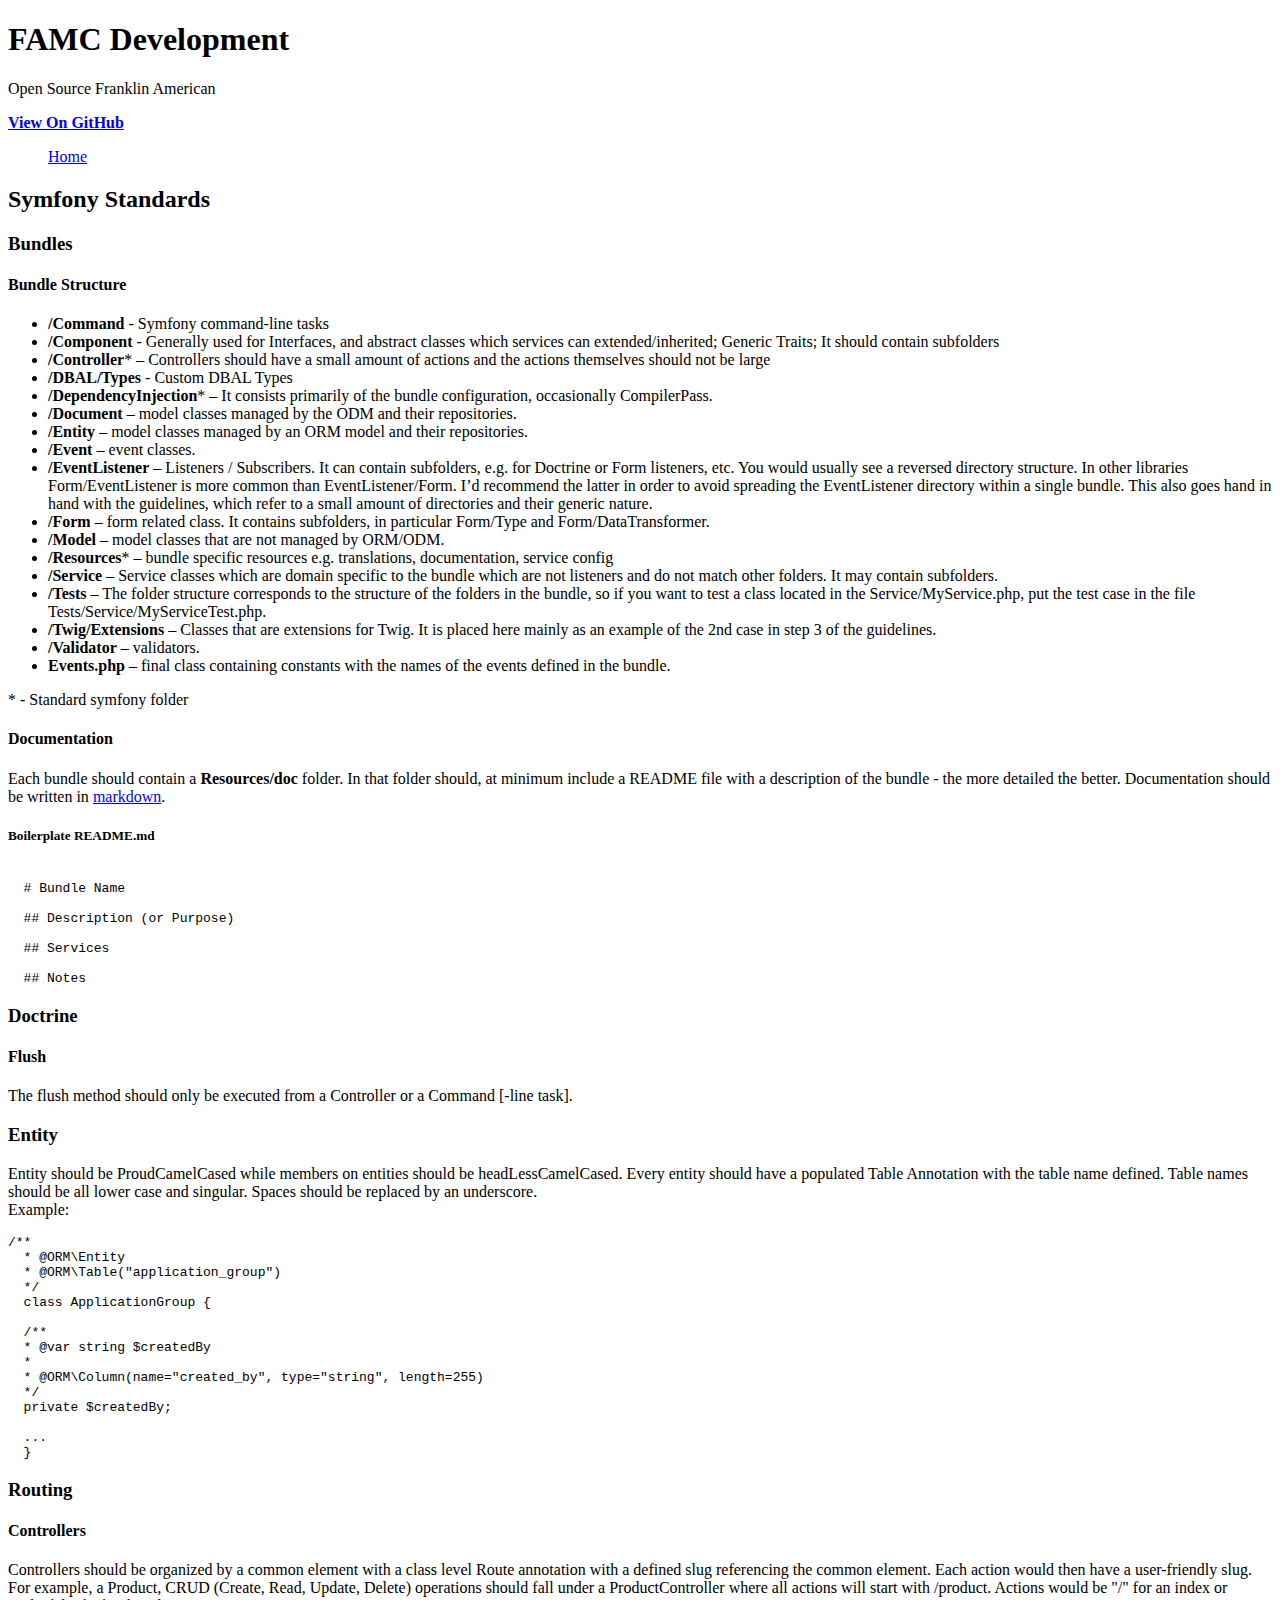
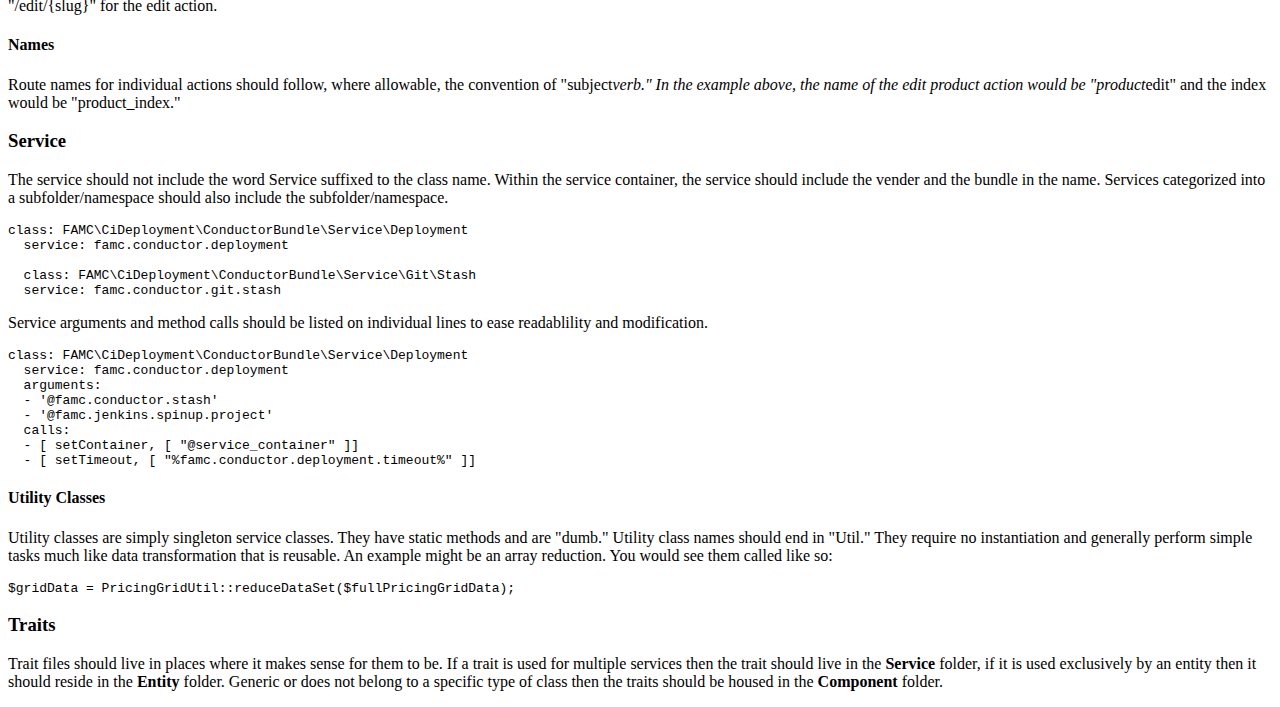
==== standards/symfony.html @ cc3e2c68 "updates bundle structure dialog" ====
<!DOCTYPE html>
<html>
  <head lang="en">
    <meta charset="utf-8">
    <meta http-equiv="X-UA-Compatible" content="chrome=1">
    <title>FAMC Development by FAMC-Development</title>
    <link rel="stylesheet" href="../stylesheets/styles.css">
    <link rel="stylesheet" href="../stylesheets/github-dark.css">
    <script src="https://ajax.googleapis.com/ajax/libs/jquery/1.7.1/jquery.min.js"></script>
    <script src="../javascripts/main.js"></script>
    <!--[if lt IE 9]>
      <script src="//html5shiv.googlecode.com/svn/trunk/html5.js"></script>
    <![endif]-->
    <meta name="viewport" content="width=device-width, initial-scale=1, user-scalable=no">

  </head>
  <body>

      <header>
        <h1>FAMC Development</h1>
        <p>Open Source Franklin American</p>
      </header>

      <div id="banner">
        <span id="logo"></span>

        <a href="https://github.com/FAMC-Development" class="button fork"><strong>View On GitHub</strong></a>
      </div><!-- end banner -->

    <div class="wrapper">
      <nav>
        <ul>
          <a href="/" aria-hidden="true"><span class="octicon octicon-link"></span>Home</a>
        </ul>
      </nav>
      <section>
        <h2><a id="symfony-standards" class="anchor" href="#symfony-standards" aria-hidden="true"><span class="octicon octicon-link"></span></a>Symfony Standards</h2>

        <h3>Bundles</h3>

        <h4>Bundle Structure</h4>

        <ul>
          <li><strong>/Command</strong> - Symfony command-line tasks<br></li>
          <li><strong>/Component</strong> - Generally used for Interfaces, and abstract classes which services can extended/inherited; Generic Traits; It should contain subfolders<br></li>
          <li><strong>/Controller</strong>* – Controllers should have a small amount of actions and the actions themselves should not be large<br></li>
          <li><strong>/DBAL/Types</strong> - Custom DBAL Types<br></li>
          <li><strong>/DependencyInjection</strong>* – It consists primarily of the bundle configuration, occasionally CompilerPass.<br></li>
          <li><strong>/Document</strong> – model classes managed by the ODM and their repositories.<br></li>
          <li><strong>/Entity</strong> – model classes managed by an ORM model and their repositories.<br></li>
          <li><strong>/Event</strong> – event classes.<br></li>
          <li><strong>/EventListener</strong> – Listeners / Subscribers. It can contain subfolders, e.g. for Doctrine or Form listeners, etc. You would usually see a reversed directory structure. In other libraries Form/EventListener is more common than EventListener/Form. I’d recommend the latter in order to avoid spreading the EventListener directory within a single bundle. This also goes hand in hand with the guidelines, which refer to a small amount of directories and their generic nature.<br></li>
          <li><strong>/Form</strong> – form related class. It contains subfolders, in particular Form/Type and Form/DataTransformer.<br></li>
          <li><strong>/Model</strong> – model classes that are not managed by ORM/ODM.<br></li>
          <li><strong>/Resources</strong>* – bundle specific resources e.g. translations, documentation, service config<br></li>
          <li><strong>/Service</strong> – Service classes which are domain specific to the bundle which are not listeners and do not match other folders. It may contain subfolders.<br></li>
          <li><strong>/Tests</strong> – The folder structure corresponds to the structure of the folders in the bundle, so if you want to test a class located in the Service/MyService.php, put the test case in the file Tests/Service/MyServiceTest.php.<br></li>
          <li><strong>/Twig/Extensions</strong> – Classes that are extensions for Twig. It is placed here mainly as an example of the 2nd case in step 3 of the guidelines.<br></li>
          <li><strong>/Validator</strong> – validators.<br></li>
          <li><strong>Events.php</strong> – final class containing constants with the names of the events defined in the bundle.<br></li>
        </ul>

        <p>* - Standard symfony folder </p>

        <h4>Documentation</h4>

        <p>Each bundle should contain a <strong>Resources/doc</strong> folder. In that folder should,
          at minimum include a README file with a description of the bundle - the more
          detailed the better.  Documentation should be written in
          <a href="http://daringfireball.net/projects/markdown/syntax">markdown</a>. </p>

        <h5>Boilerplate README.md</h5>

<pre><code>
  # Bundle Name

  ## Description (or Purpose)

  ## Services

  ## Notes
</code></pre>

        <h3>Doctrine</h3>

        <h4>Flush</h4>

        <p>The flush method should only be executed from a Controller or a Command [-line task].</p>

        <h3>Entity</h3>

        <p>Entity should be ProudCamelCased while members on entities should be
          headLessCamelCased. Every entity should have a populated Table Annotation with
          the table name defined. Table names should be all lower case and singular.
          Spaces should be replaced by an underscore.<br>
          Example: </p>

<pre><code>/**
  * @ORM\Entity
  * @ORM\Table(&quot;application_group&quot;)
  */
  class ApplicationGroup {

  /**
  * @var string $createdBy
  *
  * @ORM\Column(name=&quot;created_by&quot;, type=&quot;string&quot;, length=255)
  */
  private $createdBy;

  ...
  }
</code></pre>

        <h3>Routing</h3>

        <h4>Controllers</h4>

        <p>Controllers should be organized by a common element with a class level Route
          annotation with a defined slug referencing the common element. Each action
          would then have a user-friendly slug. For example, a Product, CRUD (Create,
          Read, Update, Delete) operations should fall under a ProductController where
          all actions will start with /product. Actions would be &quot;/&quot; for an index or
          &quot;/edit/{slug}&quot; for the edit action.</p>

        <h4>Names</h4>

        <p>Route names for individual actions should follow, where allowable, the
          convention of &quot;subject<em>verb.&quot; In the example above, the name of the edit
            product action would be &quot;product</em>edit&quot; and the index would be &quot;product_index.&quot;</p>

        <h3>Service</h3>

        <p>The service should not include the word Service suffixed to the class name.
          Within the service container, the service should include the vender and the
          bundle in the name. Services categorized into a subfolder/namespace should also
          include the subfolder/namespace.</p>

<pre><code>class: FAMC\CiDeployment\ConductorBundle\Service\Deployment
  service: famc.conductor.deployment

  class: FAMC\CiDeployment\ConductorBundle\Service\Git\Stash
  service: famc.conductor.git.stash
</code></pre>

        <p>Service arguments and method calls should be listed on individual lines to ease
          readablility and modification.</p>

<pre><code>class: FAMC\CiDeployment\ConductorBundle\Service\Deployment
  service: famc.conductor.deployment
  arguments:
  - &#39;@famc.conductor.stash&#39;
  - &#39;@famc.jenkins.spinup.project&#39;
  calls:
  - [ setContainer, [ &quot;@service_container&quot; ]]
  - [ setTimeout, [ &quot;%famc.conductor.deployment.timeout%&quot; ]]
</code></pre>

        <h4>Utility Classes</h4>

        <p>Utility classes are simply singleton service classes. They have static methods
          and are &quot;dumb.&quot; Utility class names should end in &quot;Util.&quot; They require no
          instantiation and generally perform simple tasks much like data transformation
          that is reusable. An example might be an array reduction. You would see them
          called like so:  </p>

<pre><code>$gridData = PricingGridUtil::reduceDataSet($fullPricingGridData);
</code></pre>

        <h3>Traits</h3>

        <p>Trait files should live in places where it makes sense for them to be. If a
          trait is used for multiple services then the trait should live in the
          <strong>Service</strong> folder, if it is used exclusively by an entity then it should reside
          in the <strong>Entity</strong> folder. Generic or does not belong to a specific type of class
          then the traits should be housed in the <strong>Component</strong> folder.</p>

      </section>
    </div>
</body>
</html>
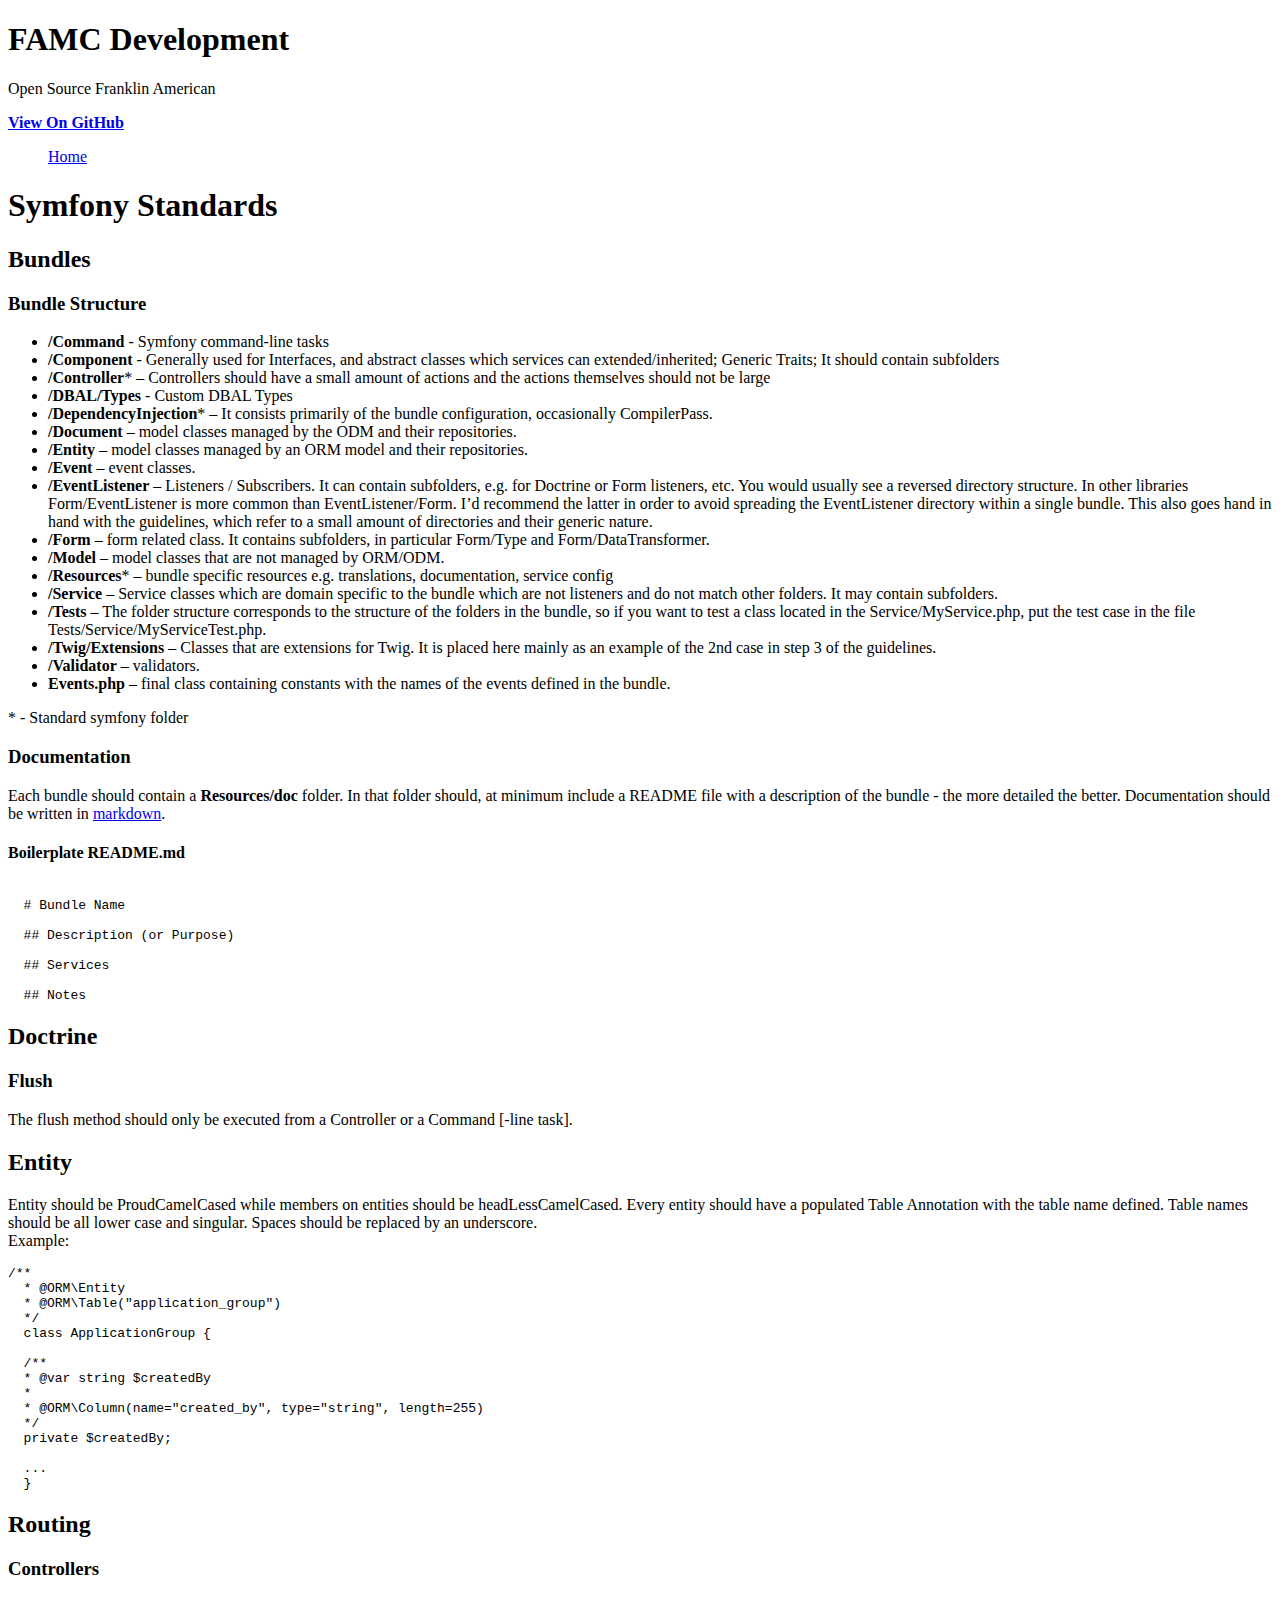
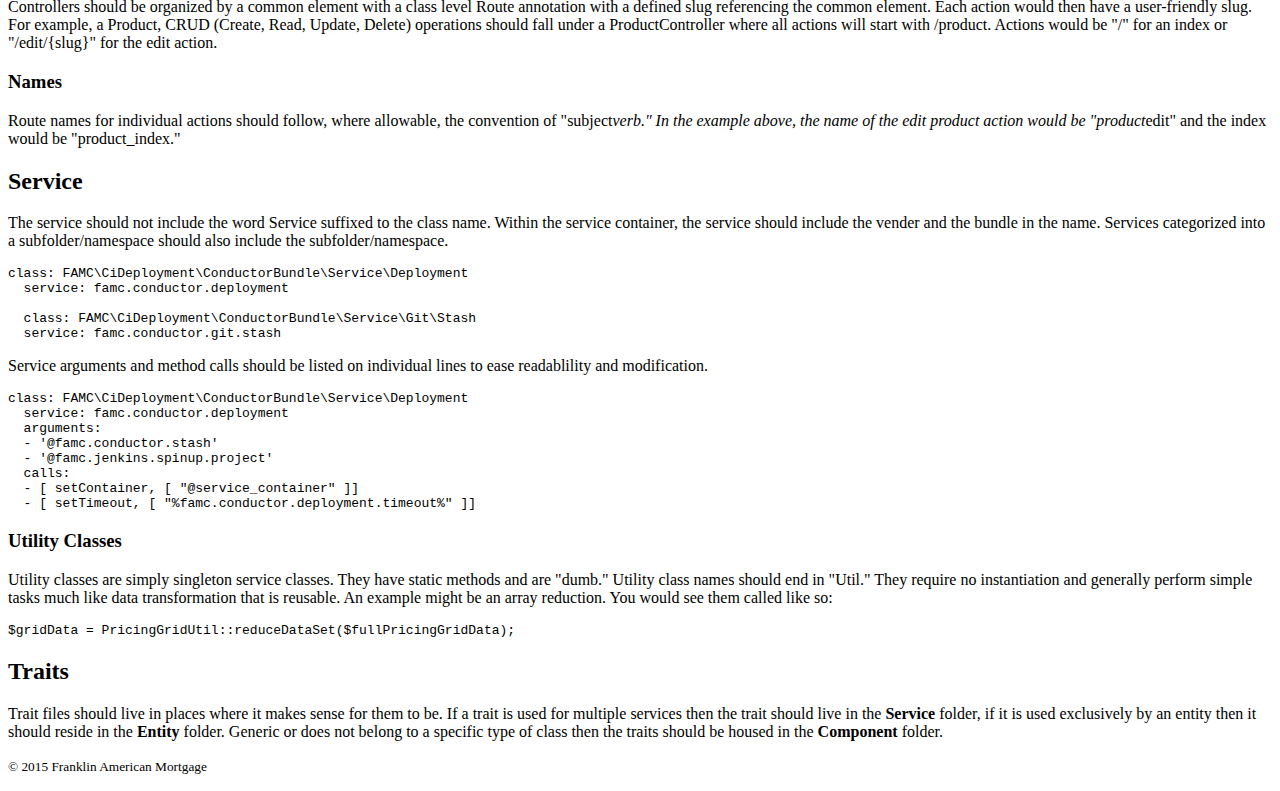
==== commit 2da900af: "Updates structure" ====
--- a/standards/symfony.html
+++ b/standards/symfony.html
@@ -34,11 +34,11 @@
         </ul>
       </nav>
       <section>
-        <h2><a id="symfony-standards" class="anchor" href="#symfony-standards" aria-hidden="true"><span class="octicon octicon-link"></span></a>Symfony Standards</h2>
+        <h1><a id="symfony-standards" class="anchor" href="#symfony-standards" aria-hidden="true"><span class="octicon octicon-link"></span></a>Symfony Standards</h1>
 
-        <h3>Bundles</h3>
+        <h2>Bundles</h2>
 
-        <h4>Bundle Structure</h4>
+        <h3>Bundle Structure</h3>
 
         <ul>
           <li><strong>/Command</strong> - Symfony command-line tasks<br></li>
@@ -62,14 +62,14 @@
 
         <p>* - Standard symfony folder </p>
 
-        <h4>Documentation</h4>
+        <h3>Documentation</h3>
 
         <p>Each bundle should contain a <strong>Resources/doc</strong> folder. In that folder should,
           at minimum include a README file with a description of the bundle - the more
           detailed the better.  Documentation should be written in
           <a href="http://daringfireball.net/projects/markdown/syntax">markdown</a>. </p>
 
-        <h5>Boilerplate README.md</h5>
+        <h4>Boilerplate README.md</h4>
 
 <pre><code>
   # Bundle Name
@@ -81,13 +81,13 @@
   ## Notes
 </code></pre>
 
-        <h3>Doctrine</h3>
+        <h2>Doctrine</h2>
 
-        <h4>Flush</h4>
+        <h3>Flush</h3>
 
         <p>The flush method should only be executed from a Controller or a Command [-line task].</p>
 
-        <h3>Entity</h3>
+        <h2>Entity</h2>
 
         <p>Entity should be ProudCamelCased while members on entities should be
           headLessCamelCased. Every entity should have a populated Table Annotation with
@@ -112,9 +112,9 @@
   }
 </code></pre>
 
-        <h3>Routing</h3>
+        <h2>Routing</h2>
 
-        <h4>Controllers</h4>
+        <h3>Controllers</h3>
 
         <p>Controllers should be organized by a common element with a class level Route
           annotation with a defined slug referencing the common element. Each action
@@ -123,13 +123,13 @@
           all actions will start with /product. Actions would be &quot;/&quot; for an index or
           &quot;/edit/{slug}&quot; for the edit action.</p>
 
-        <h4>Names</h4>
+        <h3>Names</h3>
 
         <p>Route names for individual actions should follow, where allowable, the
           convention of &quot;subject<em>verb.&quot; In the example above, the name of the edit
             product action would be &quot;product</em>edit&quot; and the index would be &quot;product_index.&quot;</p>
 
-        <h3>Service</h3>
+        <h2>Service</h2>
 
         <p>The service should not include the word Service suffixed to the class name.
           Within the service container, the service should include the vender and the
@@ -156,7 +156,7 @@
   - [ setTimeout, [ &quot;%famc.conductor.deployment.timeout%&quot; ]]
 </code></pre>
 
-        <h4>Utility Classes</h4>
+        <h3>Utility Classes</h3>
 
         <p>Utility classes are simply singleton service classes. They have static methods
           and are &quot;dumb.&quot; Utility class names should end in &quot;Util.&quot; They require no
@@ -167,7 +167,7 @@
 <pre><code>$gridData = PricingGridUtil::reduceDataSet($fullPricingGridData);
 </code></pre>
 
-        <h3>Traits</h3>
+        <h2>Traits</h2>
 
         <p>Trait files should live in places where it makes sense for them to be. If a
           trait is used for multiple services then the trait should live in the
@@ -176,6 +176,10 @@
           then the traits should be housed in the <strong>Component</strong> folder.</p>
 
       </section>
+
+        <footer>
+            <p><small>&copy; 2015 Franklin American Mortgage</small></p>
+        </footer>
     </div>
 </body>
 </html>